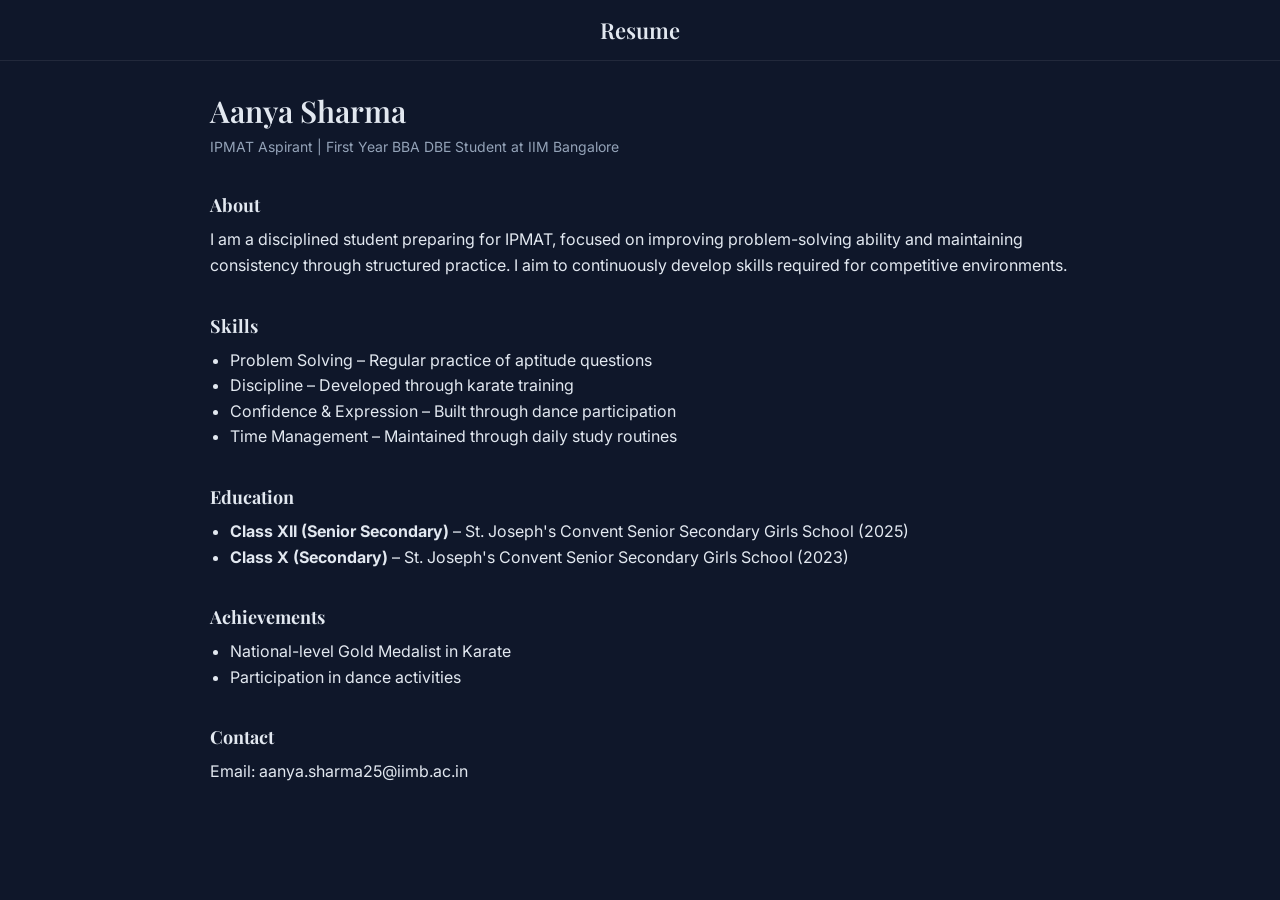
==== index.html @ afd298d7 "Renamed" ====
<!DOCTYPE html>
<html lang="en">
<head>
  <meta charset="UTF-8">
  <meta name="viewport" content="width=device-width, initial-scale=1.0">
  <title>Aanya Sharma | Resume</title>

  <!-- Fonts -->
  <link rel="preconnect" href="https://fonts.googleapis.com">
  <link rel="preconnect" href="https://fonts.gstatic.com" crossorigin>
  <link href="https://fonts.googleapis.com/css2?family=Inter:wght@300;400;600&family=Playfair+Display:wght@500;700&display=swap" rel="stylesheet">

  <style>
    * {
      margin: 0;
      padding: 0;
      box-sizing: border-box;
      font-family: 'Inter', sans-serif;
    }

    body {
      background: #0f172a;
      color: #e2e8f0;
    }

    header {
      border-bottom: 1px solid rgba(255,255,255,0.08);
    }

    nav {
      max-width: 900px;
      margin: auto;
      padding: 15px 20px;
      text-align: center;
    }

    nav h1 {
      font-family: 'Playfair Display', serif;
      font-size: 22px;
      font-weight: 600;
    }

    .hero {
      max-width: 900px;
      margin: 30px auto 10px;
      padding: 0 20px;
    }

    .hero h2 {
      font-family: 'Playfair Display', serif;
      font-size: 30px;
      font-weight: 600;
      margin-bottom: 5px;
    }

    .hero p {
      color: #94a3b8;
      font-size: 14px;
    }

    .container {
      max-width: 900px;
      margin: auto;
      padding: 0 20px;
    }

    section {
      margin: 35px 0;
    }

    h2 {
      font-family: 'Playfair Display', serif;
      font-size: 18px;
      margin-bottom: 10px;
    }

    ul {
      margin-left: 20px;
      line-height: 1.6;
    }

    p {
      line-height: 1.6;
    }

    
  </style>
</head>
<body>

<header>
  <nav>
    <h1>Resume</h1>
  </nav>
</header>

<section class="hero">
  <h2>Aanya Sharma</h2>
  <p>IPMAT Aspirant | First Year BBA DBE Student at IIM Bangalore</p>
</section>

<div class="container">

  <section id="about">
    <h2>About</h2>
    <p>I am a disciplined student preparing for IPMAT, focused on improving problem-solving ability and maintaining consistency through structured practice. I aim to continuously develop skills required for competitive environments.</p>
  </section>

  <section id="skills">
    <h2>Skills</h2>
    <ul>
      <li>Problem Solving – Regular practice of aptitude questions</li>
      <li>Discipline – Developed through karate training</li>
      <li>Confidence & Expression – Built through dance participation</li>
      <li>Time Management – Maintained through daily study routines</li>
    </ul>
  </section>

  <section id="education">
    <h2>Education</h2>
    <ul>
      <li><strong>Class XII (Senior Secondary)</strong> – St. Joseph's Convent Senior Secondary Girls School (2025)</li>
      <li><strong>Class X (Secondary)</strong> – St. Joseph's Convent Senior Secondary Girls School (2023)</li>
    </ul>
  </section>

  <section id="achievements">
    <h2>Achievements</h2>
    <ul>
      <li>National-level Gold Medalist in Karate</li>
      <li>Participation in dance activities</li>
    </ul>
  </section>

  <section id="contact">
    <h2>Contact</h2>
    <p>Email: aanya.sharma25@iimb.ac.in</p>
  </section>

</div>



</body>
</html>
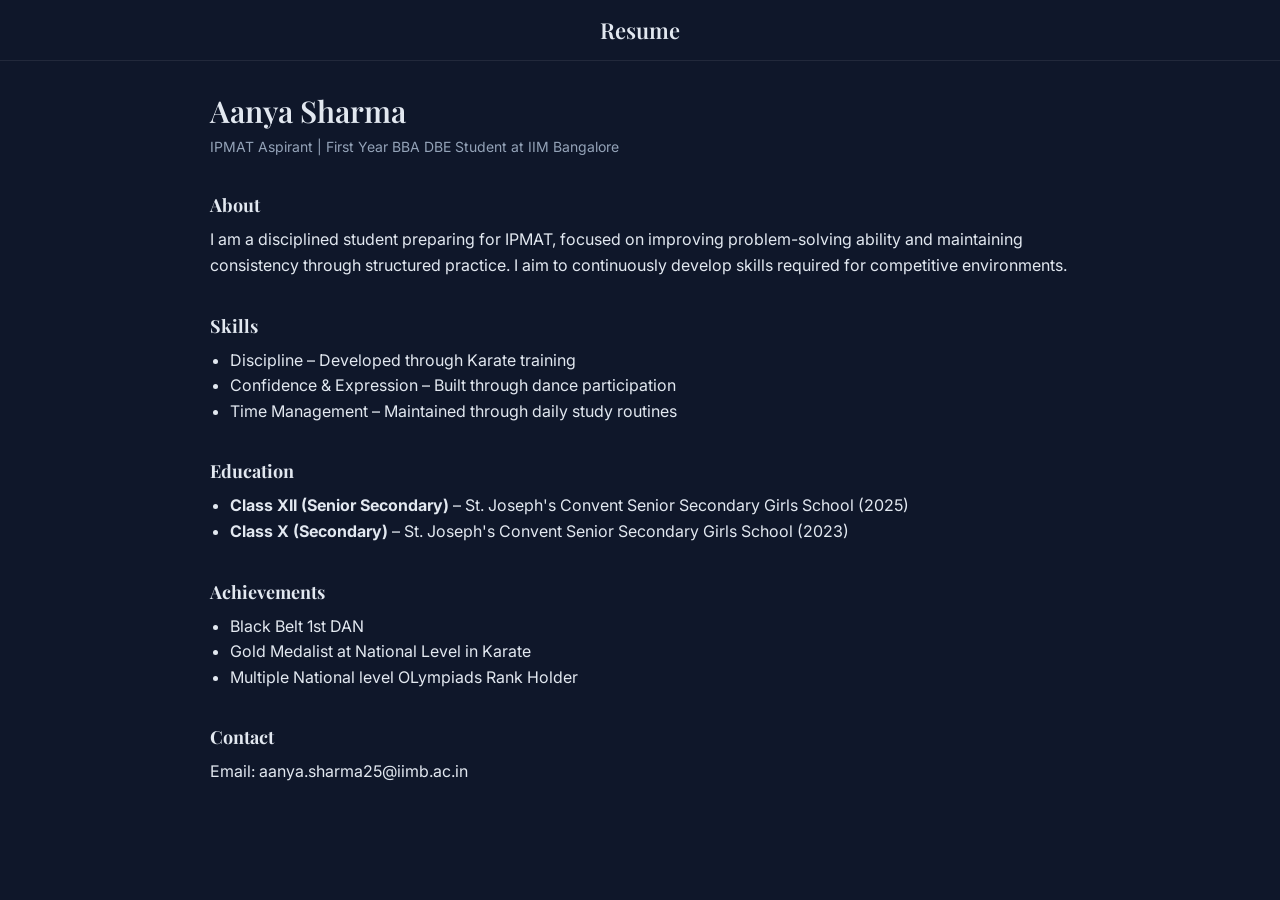
==== commit ef44fb39: "Update index.html" ====
--- a/index.html
+++ b/index.html
@@ -109,8 +109,7 @@
   <section id="skills">
     <h2>Skills</h2>
     <ul>
-      <li>Problem Solving – Regular practice of aptitude questions</li>
-      <li>Discipline – Developed through karate training</li>
+      <li>Discipline – Developed through Karate training</li>
       <li>Confidence & Expression – Built through dance participation</li>
       <li>Time Management – Maintained through daily study routines</li>
     </ul>
@@ -127,8 +126,9 @@
   <section id="achievements">
     <h2>Achievements</h2>
     <ul>
-      <li>National-level Gold Medalist in Karate</li>
-      <li>Participation in dance activities</li>
+      <li>Black Belt 1st DAN </li>
+      <li>Gold Medalist at National Level in Karate</li>
+      <li>Multiple National level OLympiads Rank Holder</li>
     </ul>
   </section>
 
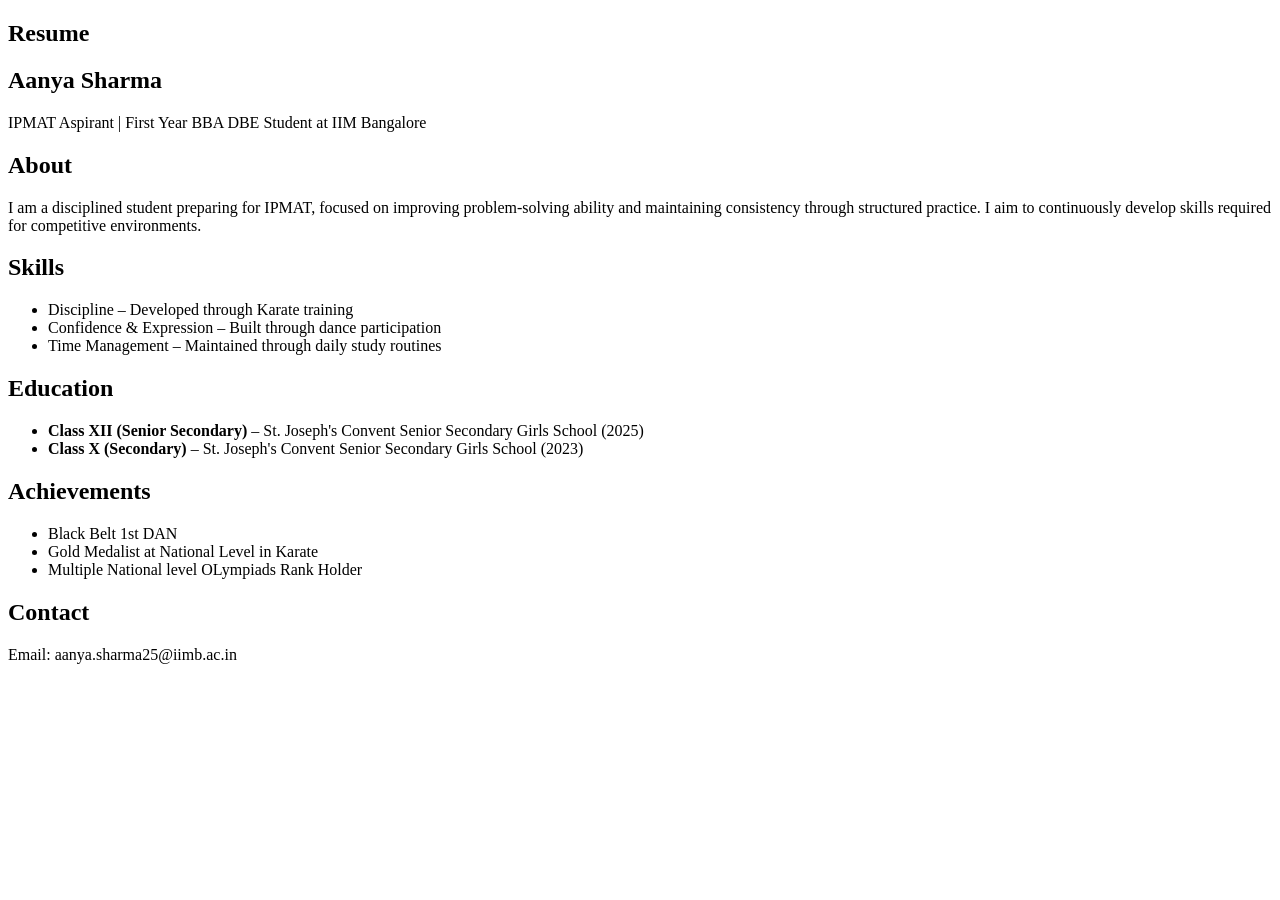
==== commit dd99fed9: "Update index.html" ====
--- a/index.html
+++ b/index.html
@@ -10,81 +10,7 @@
   <link rel="preconnect" href="https://fonts.gstatic.com" crossorigin>
   <link href="https://fonts.googleapis.com/css2?family=Inter:wght@300;400;600&family=Playfair+Display:wght@500;700&display=swap" rel="stylesheet">
 
-  <style>
-    * {
-      margin: 0;
-      padding: 0;
-      box-sizing: border-box;
-      font-family: 'Inter', sans-serif;
-    }
-
-    body {
-      background: #0f172a;
-      color: #e2e8f0;
-    }
-
-    header {
-      border-bottom: 1px solid rgba(255,255,255,0.08);
-    }
-
-    nav {
-      max-width: 900px;
-      margin: auto;
-      padding: 15px 20px;
-      text-align: center;
-    }
-
-    nav h1 {
-      font-family: 'Playfair Display', serif;
-      font-size: 22px;
-      font-weight: 600;
-    }
-
-    .hero {
-      max-width: 900px;
-      margin: 30px auto 10px;
-      padding: 0 20px;
-    }
-
-    .hero h2 {
-      font-family: 'Playfair Display', serif;
-      font-size: 30px;
-      font-weight: 600;
-      margin-bottom: 5px;
-    }
-
-    .hero p {
-      color: #94a3b8;
-      font-size: 14px;
-    }
-
-    .container {
-      max-width: 900px;
-      margin: auto;
-      padding: 0 20px;
-    }
-
-    section {
-      margin: 35px 0;
-    }
-
-    h2 {
-      font-family: 'Playfair Display', serif;
-      font-size: 18px;
-      margin-bottom: 10px;
-    }
-
-    ul {
-      margin-left: 20px;
-      line-height: 1.6;
-    }
-
-    p {
-      line-height: 1.6;
-    }
-
-    
-  </style>
+ 
 </head>
 <body>
 
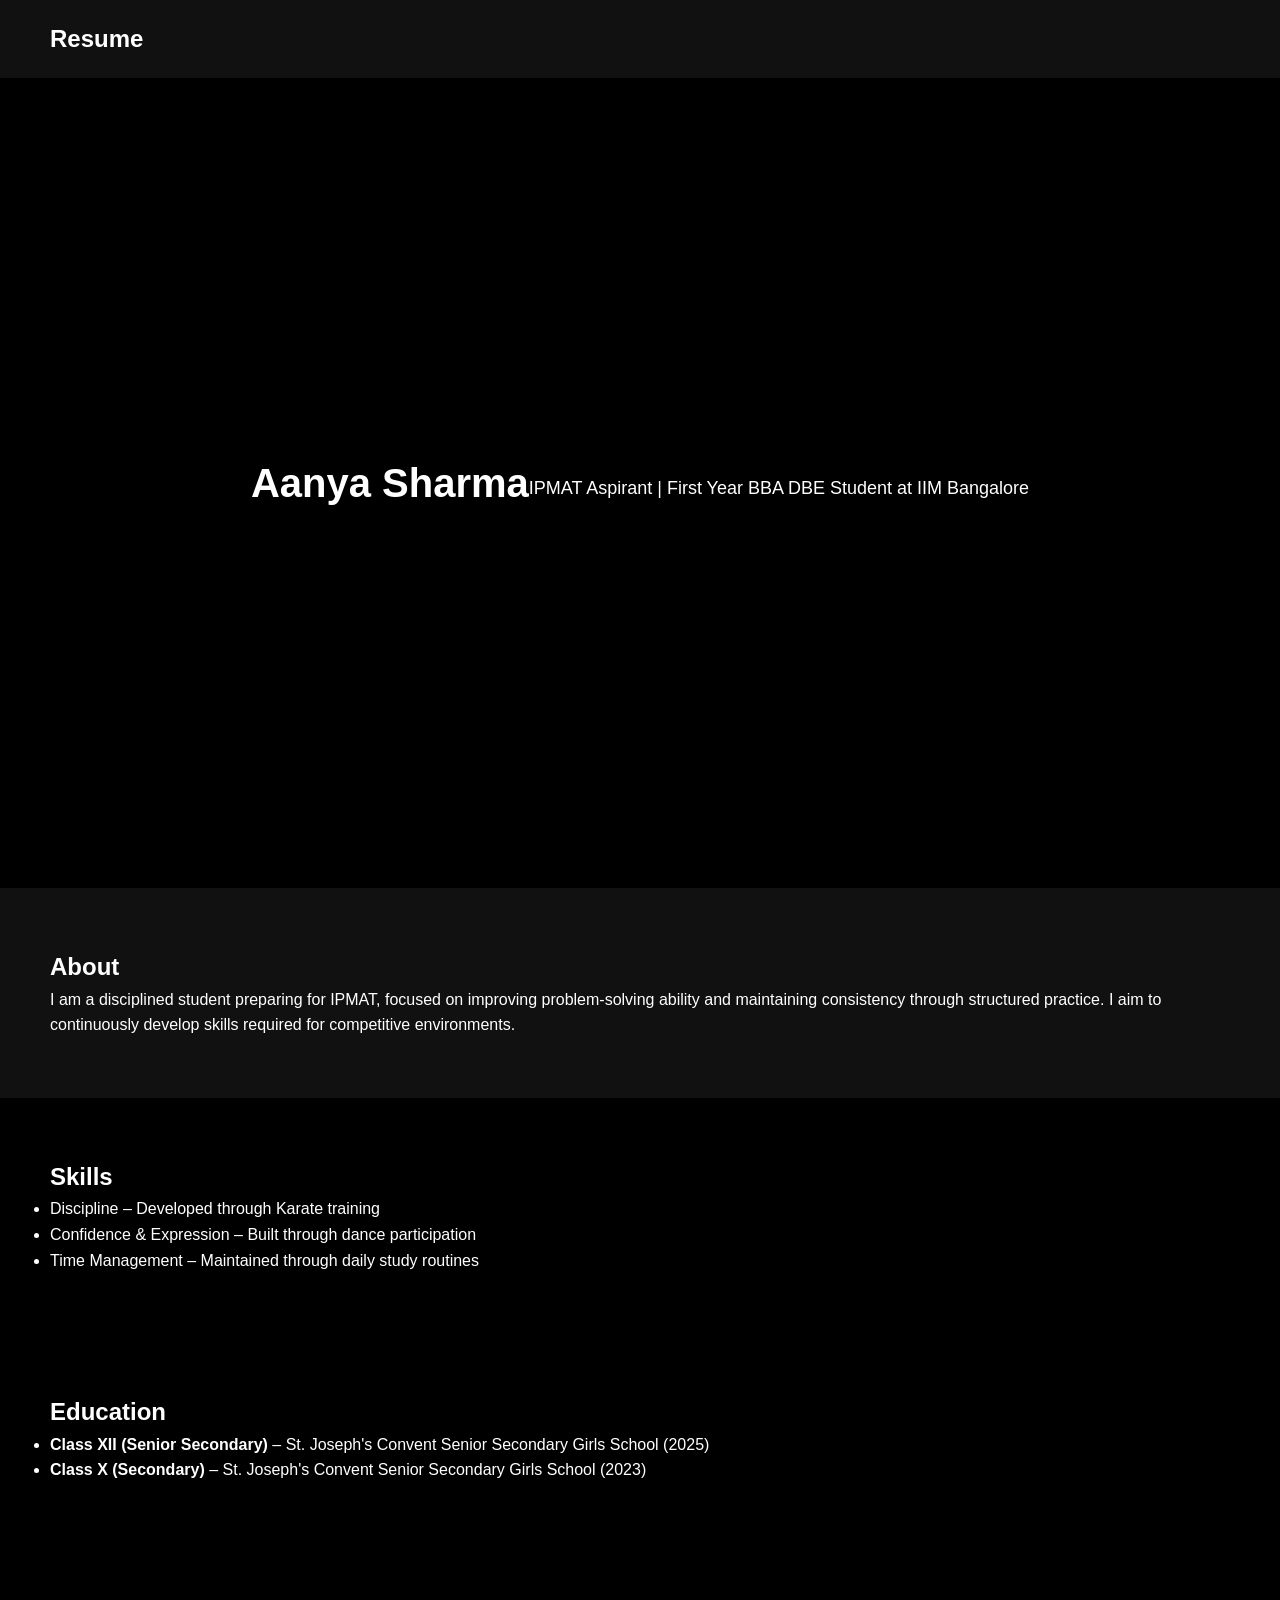
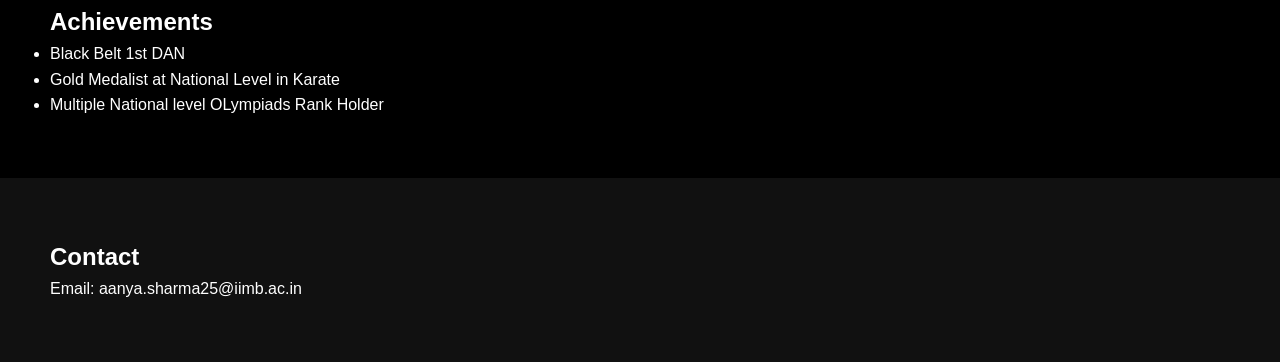
==== commit 737ad787: "Update index.html" ====
--- a/index.html
+++ b/index.html
@@ -4,8 +4,8 @@
   <meta charset="UTF-8">
   <meta name="viewport" content="width=device-width, initial-scale=1.0">
   <title>Aanya Sharma | Resume</title>
+  <link rel="stylesheet" href="styles.css">
 
-  <!-- Fonts -->
   <link rel="preconnect" href="https://fonts.googleapis.com">
   <link rel="preconnect" href="https://fonts.gstatic.com" crossorigin>
   <link href="https://fonts.googleapis.com/css2?family=Inter:wght@300;400;600&family=Playfair+Display:wght@500;700&display=swap" rel="stylesheet">
--- a/styles.css
+++ b/styles.css
@@ -0,0 +1,86 @@
+
+* {
+  margin: 0;
+  padding: 0;
+  box-sizing: border-box;
+}
+
+body {
+  font-family: Arial, sans-serif;
+  line-height: 1.6;
+  background-color: #000;  
+  color: #fff;
+}
+
+nav {
+  display: flex;
+  justify-content: space-between;
+  padding: 20px 50px;
+  background: #111;
+}
+
+nav h1 {
+  font-size: 24px;
+}
+
+nav ul {
+  display: flex;
+  list-style: none;
+}
+
+nav ul li {
+  margin-left: 20px;
+}
+
+nav ul li a {
+  text-decoration: none;
+  color: #fff;
+}
+
+.hero {
+  height: 90vh;
+  display: flex;
+  justify-content: center;
+  align-items: center;
+  text-align: center;
+  background: #000;
+}
+
+.hero h2 {
+  font-size: 40px;
+}
+
+.hero p {
+  margin-top: 10px;
+  font-size: 18px;
+}
+
+section {
+  padding: 60px 50px;
+}
+
+#about {
+  background: #111;
+}
+
+#projects {
+  background: #000;
+}
+
+.project {
+  margin-top: 20px;
+  padding: 20px;
+  background: #111;
+  border-radius: 10px;
+}
+
+#contact {
+  background: #111;
+}
+
+/* Footer */
+footer {
+  text-align: center;
+  padding: 20px;
+  background: #000;
+}
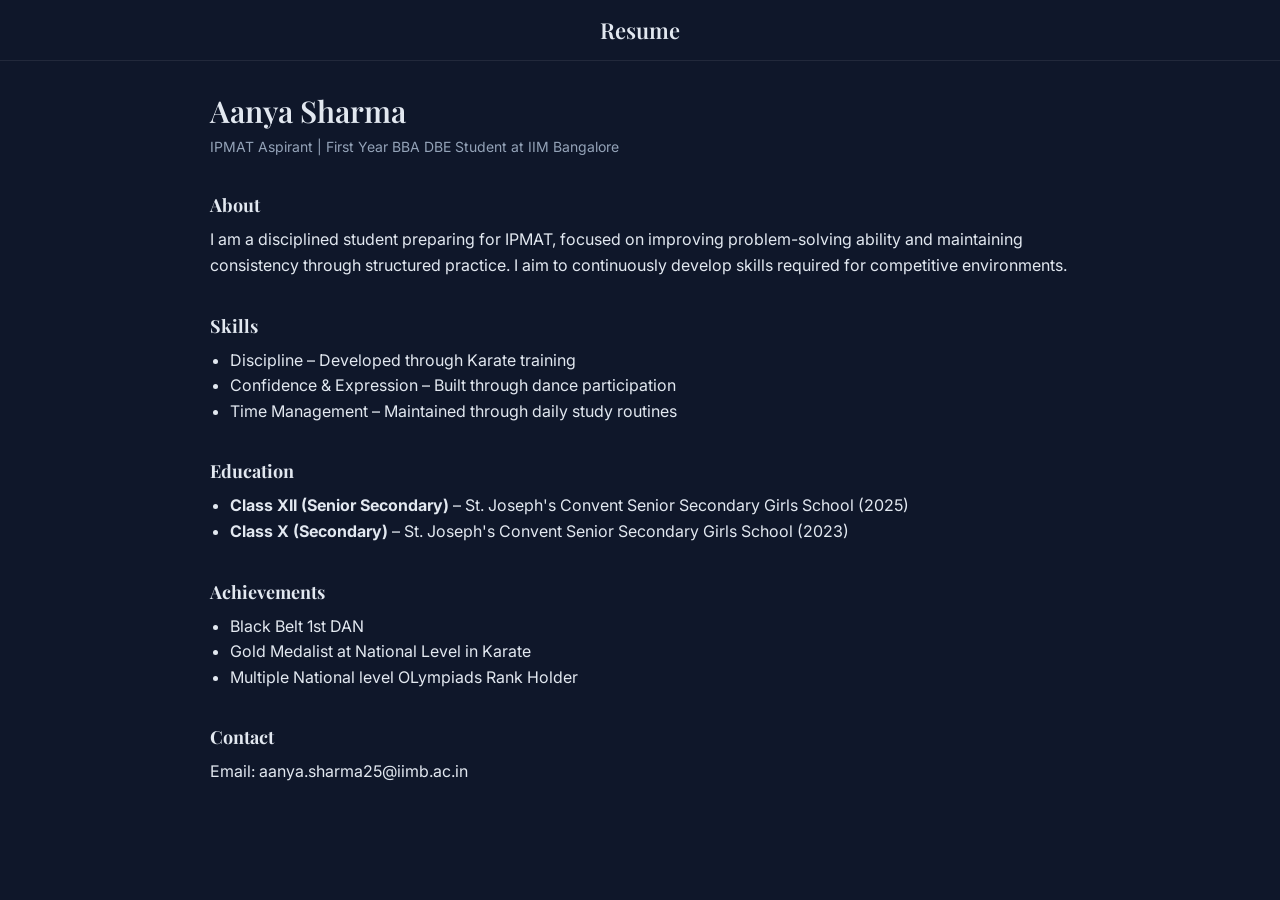
==== commit c79cf9e2: "Update index.html" ====
--- a/index.html
+++ b/index.html
@@ -3,12 +3,10 @@
 <head>
   <meta charset="UTF-8">
   <meta name="viewport" content="width=device-width, initial-scale=1.0">
-  <title>Aanya Sharma | Resume</title>
+  <title>Aanya Sharma</title>
+  <link href="https://fonts.googleapis.com/css2?family=Inter&family=Playfair+Display&display=swap" rel="stylesheet">
   <link rel="stylesheet" href="styles.css">
-
-  <link rel="preconnect" href="https://fonts.googleapis.com">
-  <link rel="preconnect" href="https://fonts.gstatic.com" crossorigin>
-  <link href="https://fonts.googleapis.com/css2?family=Inter:wght@300;400;600&family=Playfair+Display:wght@500;700&display=swap" rel="stylesheet">
+</head>
 
  
 </head>
--- a/styles.css
+++ b/styles.css
@@ -1,86 +1,86 @@
-
+/* RESET + GLOBAL */
 * {
   margin: 0;
   padding: 0;
   box-sizing: border-box;
+  font-family: 'Inter', sans-serif;
 }
 
+/* BODY */
 body {
-  font-family: Arial, sans-serif;
-  line-height: 1.6;
-  background-color: #000;  
-  color: #fff;
+  background: #0f172a;
+  color: #e2e8f0;
 }
 
+/* HEADER */
+header {
+  border-bottom: 1px solid rgba(255, 255, 255, 0.08);
+}
+
+/* NAV */
 nav {
-  display: flex;
-  justify-content: space-between;
-  padding: 20px 50px;
-  background: #111;
+  max-width: 900px;
+  margin: auto;
+  padding: 15px 20px;
+  text-align: center;
 }
 
 nav h1 {
-  font-size: 24px;
+  font-family: 'Playfair Display', serif;
+  font-size: 22px;
+  font-weight: 600;
 }
 
-nav ul {
-  display: flex;
-  list-style: none;
-}
-
-nav ul li {
-  margin-left: 20px;
-}
-
-nav ul li a {
-  text-decoration: none;
-  color: #fff;
-}
-
+/* HERO */
 .hero {
-  height: 90vh;
-  display: flex;
-  justify-content: center;
-  align-items: center;
-  text-align: center;
-  background: #000;
+  max-width: 900px;
+  margin: 30px auto 10px;
+  padding: 0 20px;
 }
 
 .hero h2 {
-  font-size: 40px;
+  font-family: 'Playfair Display', serif;
+  font-size: 30px;
+  font-weight: 600;
+  margin-bottom: 5px;
 }
 
 .hero p {
-  margin-top: 10px;
-  font-size: 18px;
+  color: #94a3b8;
+  font-size: 14px;
 }
 
-section {
-  padding: 60px 50px;
+/* CONTAINER */
+.container {
+  max-width: 900px;
+  margin: auto;
+  padding: 0 20px;
 }
 
-#about {
-  background: #111;
+/* SECTIONS */
+section {
+  margin: 35px 0;
 }
 
-#projects {
-  background: #000;
+/* HEADINGS */
+h2 {
+  font-family: 'Playfair Display', serif;
+  font-size: 18px;
+  margin-bottom: 10px;
 }
 
-.project {
-  margin-top: 20px;
-  padding: 20px;
-  background: #111;
-  border-radius: 10px;
+/* TEXT */
+p {
+  line-height: 1.6;
 }
 
-#contact {
-  background: #111;
+ul {
+  margin-left: 20px;
+  line-height: 1.6;
 }
 
-/* Footer */
-footer {
-  text-align: center;
-  padding: 20px;
-  background: #000;
+/* EMAIL */
+.email-link {
+  color: #e2e8f0;
+  text-decoration: none;
 }
